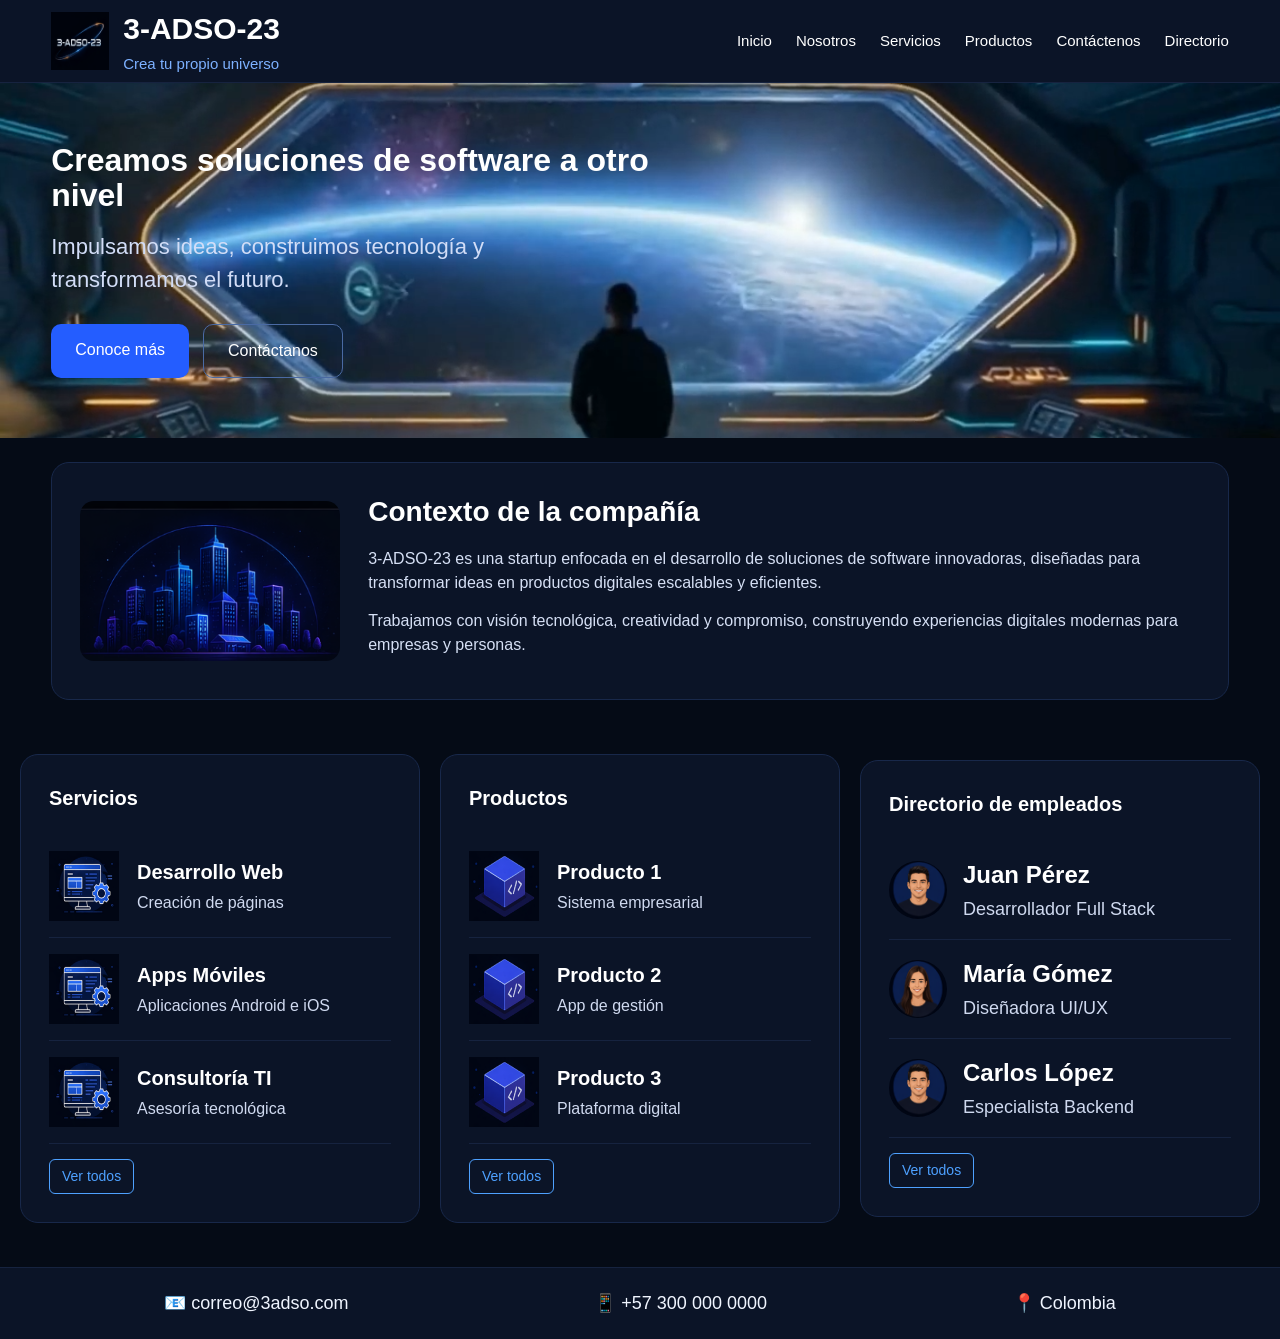
==== index.html @ d5058872 "first commit" ====
<!DOCTYPE html>
<html lang="es">
<head>
  <meta charset="UTF-8" />
  <meta name="viewport" content="width=device-width, initial-scale=1.0" />
  <title>3-ADSO-23</title>
  <link rel="stylesheet" href="styles.css" />
</head>
<body>

  <!-- HEADER -->
  <header class="header">
    <div class="container nav-container">
      <div class="logo-box">
        <img src="assets/logo.png" alt="Logo 3-ADSO-23" class="logo-img" />
        <div class="logo-text">
          <h1>3-ADSO-23</h1>
          <p>Crea tu propio universo</p>
        </div>
      </div>

      <nav class="menu">
        <a href="#inicio">Inicio</a>
        <a href="#nosotros">Nosotros</a>
        <a href="#servicios">Servicios</a>
        <a href="#productos">Productos</a>
        <a href="#contacto">Contáctenos</a>
        <a href="directorio.html">Directorio</a>
      </nav>
    </div>
  </header>

  <!-- HERO -->
  <section class="hero" id="inicio">
    <div class="container hero-content">
      <div class="hero-text">
        <h2>Creamos soluciones de software a otro nivel</h2>
        <p>Impulsamos ideas, construimos tecnología y transformamos el futuro.</p>

        <div class="hero-buttons">
          <a href="#nosotros" class="btn btn-primary">Conoce más</a>
          <a href="#contacto" class="btn btn-secondary">Contáctanos</a>
        </div>
      </div>
    </div>
  </section>

  <!-- CONTEXTO -->
  <section class="context-section" id="nosotros">
    <div class="container context-card">
      <div class="context-image">
        <img src="assets/contexto.png" alt="Contexto de la compañía" />
      </div>

      <div class="context-text">
        <h3>Contexto de la compañía</h3>
        <p>
          3-ADSO-23 es una startup enfocada en el desarrollo de soluciones de
          software innovadoras, diseñadas para transformar ideas en productos
          digitales escalables y eficientes.
        </p>
        <p>
          Trabajamos con visión tecnológica, creatividad y compromiso,
          construyendo experiencias digitales modernas para empresas y personas.
        </p>
      </div>
    </div>
  </section>

  <!-- SERVICIOS + PRODUCTOS + DIRECTORIO -->
  <section class="cards-section">
    <div class="cards-row">

      <div class="info-card" id="servicios">
        <h3>Servicios</h3>

        <div class="mini-item">
          <img src="assets/servicio.png" alt="Servicio" />
          <div>
            <h4>Desarrollo Web</h4>
            <p>Creación de páginas</p>
          </div>
        </div>

        <div class="mini-item">
          <img src="assets/servicio.png" alt="Servicio" />
          <div>
            <h4>Apps Móviles</h4>
            <p>Aplicaciones Android e iOS</p>
          </div>
        </div>

        <div class="mini-item">
          <img src="assets/servicio.png" alt="Servicio" />
          <div>
            <h4>Consultoría TI</h4>
            <p>Asesoría tecnológica</p>
          </div>
        </div>
		<a href="#" class="btn-ver">Ver todos</a>
      </div>

      <div class="info-card" id="productos">
        <h3>Productos</h3>

        <div class="mini-item">
          <img src="assets/producto.png" alt="Producto" />
          <div>
            <h4>Producto 1</h4>
            <p>Sistema empresarial</p>
          </div>
        </div>

        <div class="mini-item">
          <img src="assets/producto.png" alt="Producto" />
          <div>
            <h4>Producto 2</h4>
            <p>App de gestión</p>
          </div>
        </div>

        <div class="mini-item">
          <img src="assets/producto.png" alt="Producto" />
          <div>
            <h4>Producto 3</h4>
            <p>Plataforma digital</p>
          </div>
        </div>
		<a href="#" class="btn-ver">Ver todos</a>
      </div>

      <div class="info-card" id="directorio">
        <h3>Directorio de empleados</h3>

        <div class="employee empleado">
          <img src="assets/user1.png" alt="Juan Pérez" />
          <div>
            <h4>Juan Pérez</h4>
            <p>Desarrollador Full Stack</p>
          </div>
        </div>

        <div class="employee empleado">
          <img src="assets/user2.png" alt="María Gómez" />
          <div>
            <h4>María Gómez</h4>
            <p>Diseñadora UI/UX</p>
          </div>
        </div>

        <div class="employee empleado">
          <img src="assets/user3.png" alt="Carlos López" />
          <div>
            <h4>Carlos López</h4>
            <p>Especialista Backend</p>
          </div>
        </div>
		<a href="#" class="btn-ver">Ver todos</a>
      </div>

    </div>
  </section>

  <!-- FOOTER -->
  <footer class="footer" id="contacto">
    <div class="container footer-content">
      <p>📧 correo@3adso.com</p>
      <p>📱 +57 300 000 0000</p>
      <p>📍 Colombia</p>
    </div>
  </footer>

  <script src="script.js"></script>
</body>
</html>
---- styles.css ----
/* =========================
   RESET BÁSICO
========================= */
* {
  margin: 0;
  padding: 0;
  box-sizing: border-box;
}

/* =========================
   ESTILOS GENERALES
========================= */
body {
  font-family: Arial, sans-serif;
  background-color: #050b16;
  color: #ffffff;
  line-height: 1.5;
}

img {
  display: block;
  max-width: 100%;
}

a {
  text-decoration: none;
}

.container {
  width: 92%;
  max-width: 1300px;
  margin: 0 auto;
}

/* =========================
   HEADER
========================= */
.header {
  background-color: #0b1427;
  border-bottom: 1px solid #16233f;
  position: sticky;
  top: 0;
  z-index: 1000;
}

.nav-container {
  min-height: 82px;
  display: flex;
  justify-content: space-between;
  align-items: center;
  gap: 30px;
}

.logo-box {
  display: flex;
  align-items: center;
  gap: 14px;
}

.logo-img {
  width: 58px;
  height: 58px;
  object-fit: contain;
}

.logo-text h1 {
  font-size: 30px;
  margin-bottom: 2px;
}

.logo-text p {
  font-size: 15px;
  color: #7db1ff;
}

.menu {
  display: flex;
  gap: 24px;
  flex-wrap: wrap;
}

.menu a {
  color: #ffffff;
  font-size: 15px;
  transition: color 0.3s ease;
}

.menu a:hover {
  color: #4ea1ff;
}

/* =========================
   HERO
========================= */
.hero {
    position: relative;
    padding: 60px 0;
    background-image: url("assets/hero.png");
    background-size: cover;       /* ocupa todo */
    background-position: center;  /* centrada */
    background-repeat: no-repeat;
}

/* Asegura que el contenido quede encima */
.hero-content {
    position: relative;
    z-index: 2;
}

.hero-text {
  flex: 1;
}

.hero-text h2 {
  font-size: 32px;
  line-height: 1.08;
  max-width: 620px;
  margin-bottom: 18px;
}

.hero-text p {
  font-size: 22px;
  color: #d2ddf7;
  max-width: 560px;
  margin-bottom: 28px;
}

.hero-buttons {
  display: flex;
  gap: 14px;
  flex-wrap: wrap;
}

.hero-image-box {
  flex: 1;
  display: flex;
  justify-content: flex-end;
}

.hero-image {
  width: 100%;
  max-width: 520px;
  border-radius: 18px;
  object-fit: cover;
}

/* =========================
   BOTONES
========================= */
.btn {
  padding: 14px 24px;
  border-radius: 10px;
  font-size: 16px;
  display: inline-block;
  transition: 0.3s ease;
}

.btn-primary {
  background-color: #245dff;
  color: white;
}

.btn-primary:hover {
  background-color: #3b78ff;
}

.btn-secondary {
  border: 1px solid #4a6aa3;
  color: white;
  background-color: transparent;
}

.btn-secondary:hover {
  background-color: #12203d;
}

.btn-ver {
    display: inline-block;
    margin-top: 15px;
    align-self: center;
    color: #4ea1ff;
    font-size: 14px;
    text-decoration: none;
    border: 1px solid #4ea1ff;
    padding: 6px 12px;
    border-radius: 6px;
    transition: 0.3s;
}

/* Hover */
.btn-ver:hover {
    background-color: #4ea1ff;
    color: #fff;
}

/* =========================
   CONTEXTO
========================= */
.context-section {
  padding: 24px 0;
}

.context-card {
  background-color: #0b1427;
  border: 1px solid #18284a;
  border-radius: 18px;
  padding: 28px;
  display: flex;
  align-items: center;
  gap: 28px;
}

.context-image {
  width: 260px;
  flex-shrink: 0;
}

.context-image img {
  width: 100%;
  border-radius: 14px;
}

.context-text h3 {
  font-size: 28px;
  margin-bottom: 14px;
}

.context-text p {
  font-size: 16px;
  color: #d6e0f5;
  margin-bottom: 14px;
  max-width: 850px;
}

/* =========================
   TARJETAS
========================= */
.cards-section {
  padding: 10px 0 24px;
}

.cards-grid {
  display: grid;
  grid-template-columns: 1fr 1fr;
  gap: 24px;
}

.cards-row {
    display: flex;
    gap: 20px;
    padding: 20px;
}

/* Cada card ocupa el mismo espacio */
.info-card {
    flex: 1;
    align-self: center; 
}

.info-card {
  background-color: #0b1427;
  border: 1px solid #18284a;
  border-radius: 18px;
  padding: 28px;
}

.info-card h3 {
  font-size: 20px;
  margin-bottom: 22px;
}

.info-card h4 {
    font-size: 18px; /* antes muy grande */
}

.mini-item {
  display: flex;
  align-items: center;
  gap: 18px;
  padding: 16px 0;
  border-bottom: 1px solid #16233f;
}

.mini-item:last-child {
  border-bottom: none;
}

.mini-item img {
  width: 70px;
  height: 70px;
  object-fit: contain;
  flex-shrink: 0;
}

.mini-item h4 {
  font-size: 20px;
  margin-bottom: 4px;
}

.mini-item p {
  font-size: 16px;
  color: #d0daf0;
}

/* =========================
   DIRECTORIO
========================= */
.directory-section {
  padding-bottom: 24px;
}

.directory-card {
  background-color: #0b1427;
  border: 1px solid #18284a;
  border-radius: 18px;
  padding: 28px;
}

.directory-card h3 {
  font-size: 38px;
  margin-bottom: 20px;
}

.employee {
  display: flex;
  align-items: center;
  gap: 16px;
  padding: 16px 0;
  border-bottom: 1px solid #16233f;
  cursor: pointer;
  transition: background-color 0.3s ease;
}

.employee:last-child {
  border-bottom: none;
}

.employee:hover {
  background-color: #101b33;
}

.employee img {
  width: 58px;
  height: 58px;
  border-radius: 50%;
  object-fit: cover;
}

.employee h4 {
  font-size: 24px;
  margin-bottom: 3px;
}

.employee p {
  font-size: 18px;
  color: #cfd9ef;
}

/* =========================
   FOOTER
========================= */
.footer {
  background-color: #0b1427;
  border-top: 1px solid #16233f;
  padding: 22px 0;
}

.footer-content {
  display: flex;
  justify-content: space-around;
  gap: 20px;
  flex-wrap: wrap;
}

.footer-content p {
  font-size: 18px;
  color: #f0f5ff;
}

/* =========================
   RESPONSIVE
========================= */
@media (max-width: 992px) {
  .hero-content,
  .context-card {
    flex-direction: column;
    align-items: flex-start;
  }

  .hero-text h2 {
    font-size: 42px;
  }

  .context-text h3,
  .info-card h3,
  .directory-card h3 {
    font-size: 24px;
  }

  .cards-grid {
    grid-template-columns: 1fr;
  }

  .hero-image-box {
    justify-content: center;
    width: 100%;
  }
}

@media (max-width: 768px) {
  .nav-container {
    flex-direction: column;
    align-items: flex-start;
    padding: 16px 0;
  }

  .menu {
    gap: 14px;
  }

  .hero-text h2 {
    font-size: 34px;
  }

  .hero-text p,
  .context-text p,
  .mini-item p,
  .employee p,
  .footer-content p {
    font-size: 16px;
  }

  .logo-text h1 {
    font-size: 24px;
  }

  .mini-item h4,
  .employee h4 {
    font-size: 20px;
  }
  
}

.employee-link {
  display: block;
  padding: 12px;
  margin-bottom: 8px;
  background-color: #101b33;
  color: white;
  border-radius: 8px;
  text-decoration: none;
}

.employee-link:hover {
  background-color: #1d2c50;
  color: #4ea1ff;
}

/* =========================
   SECCIONES POR LETRA
========================= */
.cards-section[id] {
    margin-top: 28px;          /* espacio arriba entre letras */
}

/* Línea divisora elegante */
.cards-section[id] .info-card {
    border-top: 2px solid #1f3157;
    padding-top: 22px;
}

/* Título de la letra */
.cards-section[id] h3 {
    font-size: 26px;
    color: #4ea1ff;
    margin-bottom: 18px;
    letter-spacing: 2px;
}

/* Si quieres aún más separación visual */
.cards-section[id]:not(:last-child) {
    margin-bottom: 18px;
}

/* CONTENEDOR DEL ABC */
.alfabeto {
    display: flex;
    flex-wrap: wrap;
    gap: 10px;              /* separación entre letras */
    margin-top: 15px;
}

/* LINKS DE CADA LETRA */
.alfabeto a {
    display: inline-block;
    min-width: 36px;
    text-align: center;
    padding: 8px 10px;
    background-color: #101b33;
    color: #4ea1ff;
    text-decoration: none;
    border-radius: 8px;
    font-weight: bold;
    transition: 0.3s;
}

/* HOVER */
.alfabeto a:hover {
    background-color: #1f3157;
    color: #ffffff;
}

/* LETRA ACTIVA AL DAR CLICK */
.alfabeto a:focus {
    outline: none;
    background-color: #245dff;
    color: white;
}

/* FOTO DEL PERFIL */
.foto-perfil {
    width: 180px;          /* tamaño más pequeño */
    height: 180px;         /* mismo alto para círculo perfecto */
    object-fit: cover;     /* recorta sin deformar */
    border-radius: 50%;    /* circular */
    display: block;
    margin: 0 auto 20px auto; /* centrada */
    border: 3px solid #1f3157;
}

/* CONTENEDOR DEL PERFIL */
.perfil-empleado {
    max-width: 500px;
    margin: auto;
}
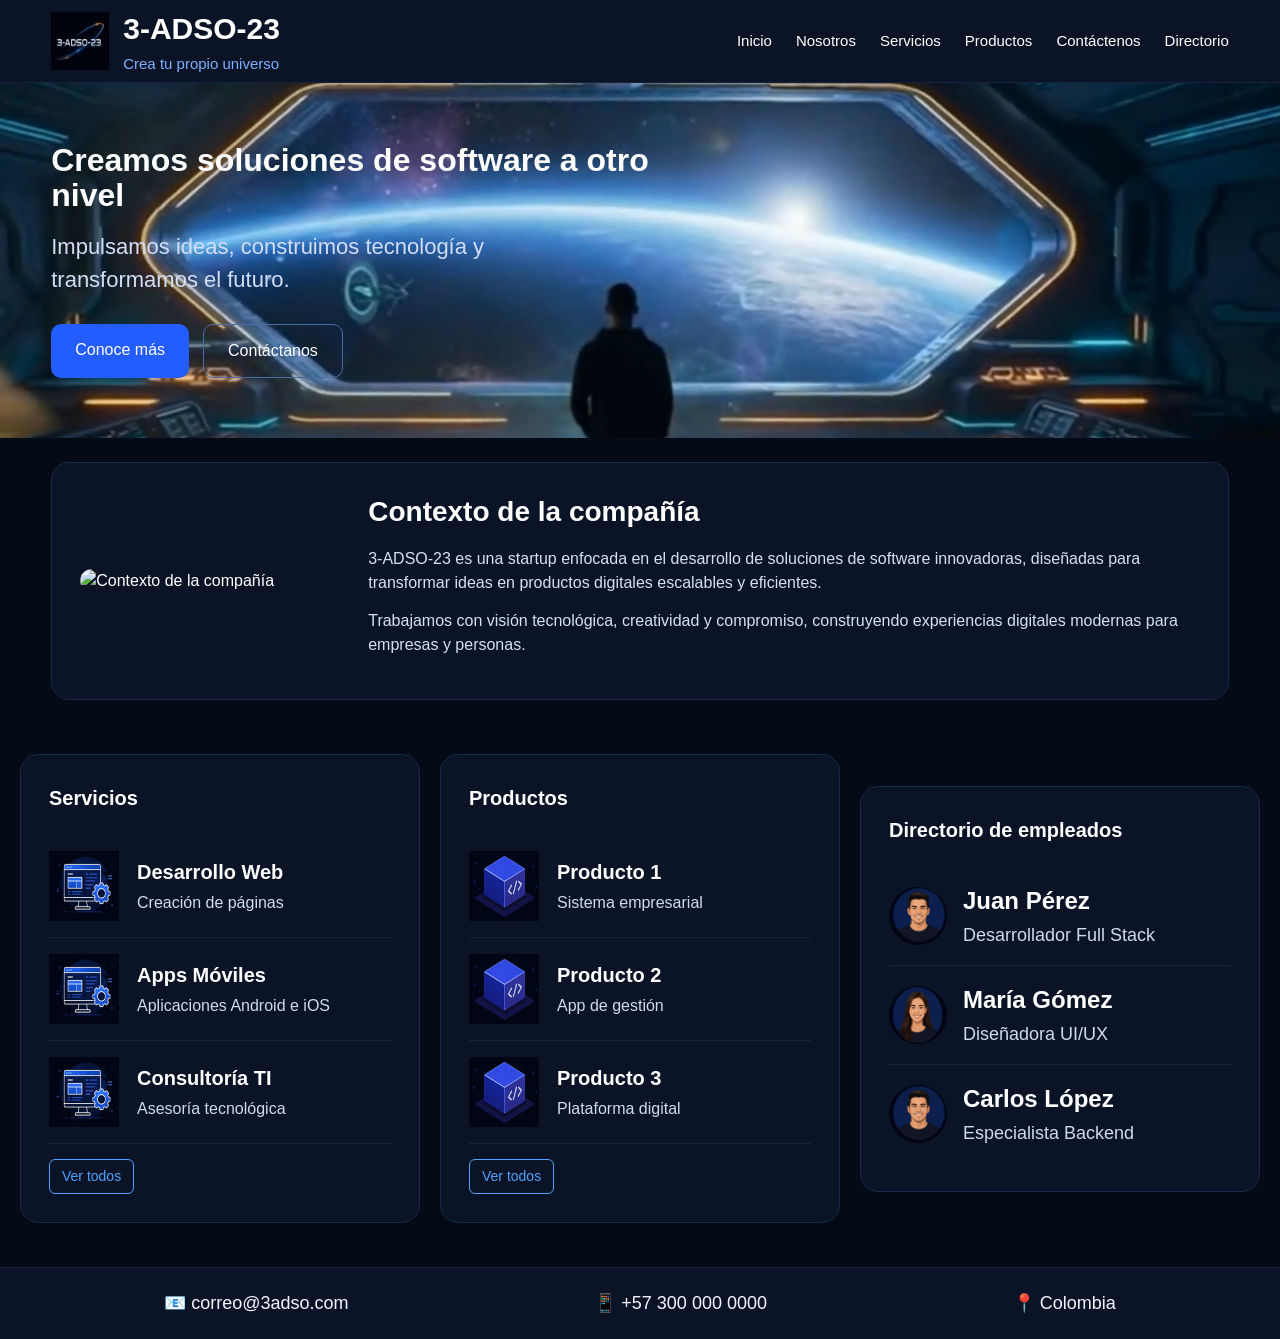
==== commit d2a077c3: "se añade perfil de David Varela" ====
--- a/index.html
+++ b/index.html
@@ -154,9 +154,7 @@
             <h4>Carlos López</h4>
             <p>Especialista Backend</p>
           </div>
-        </div>
-		<a href="#" class="btn-ver">Ver todos</a>
-      </div>
+        
 
     </div>
   </section>
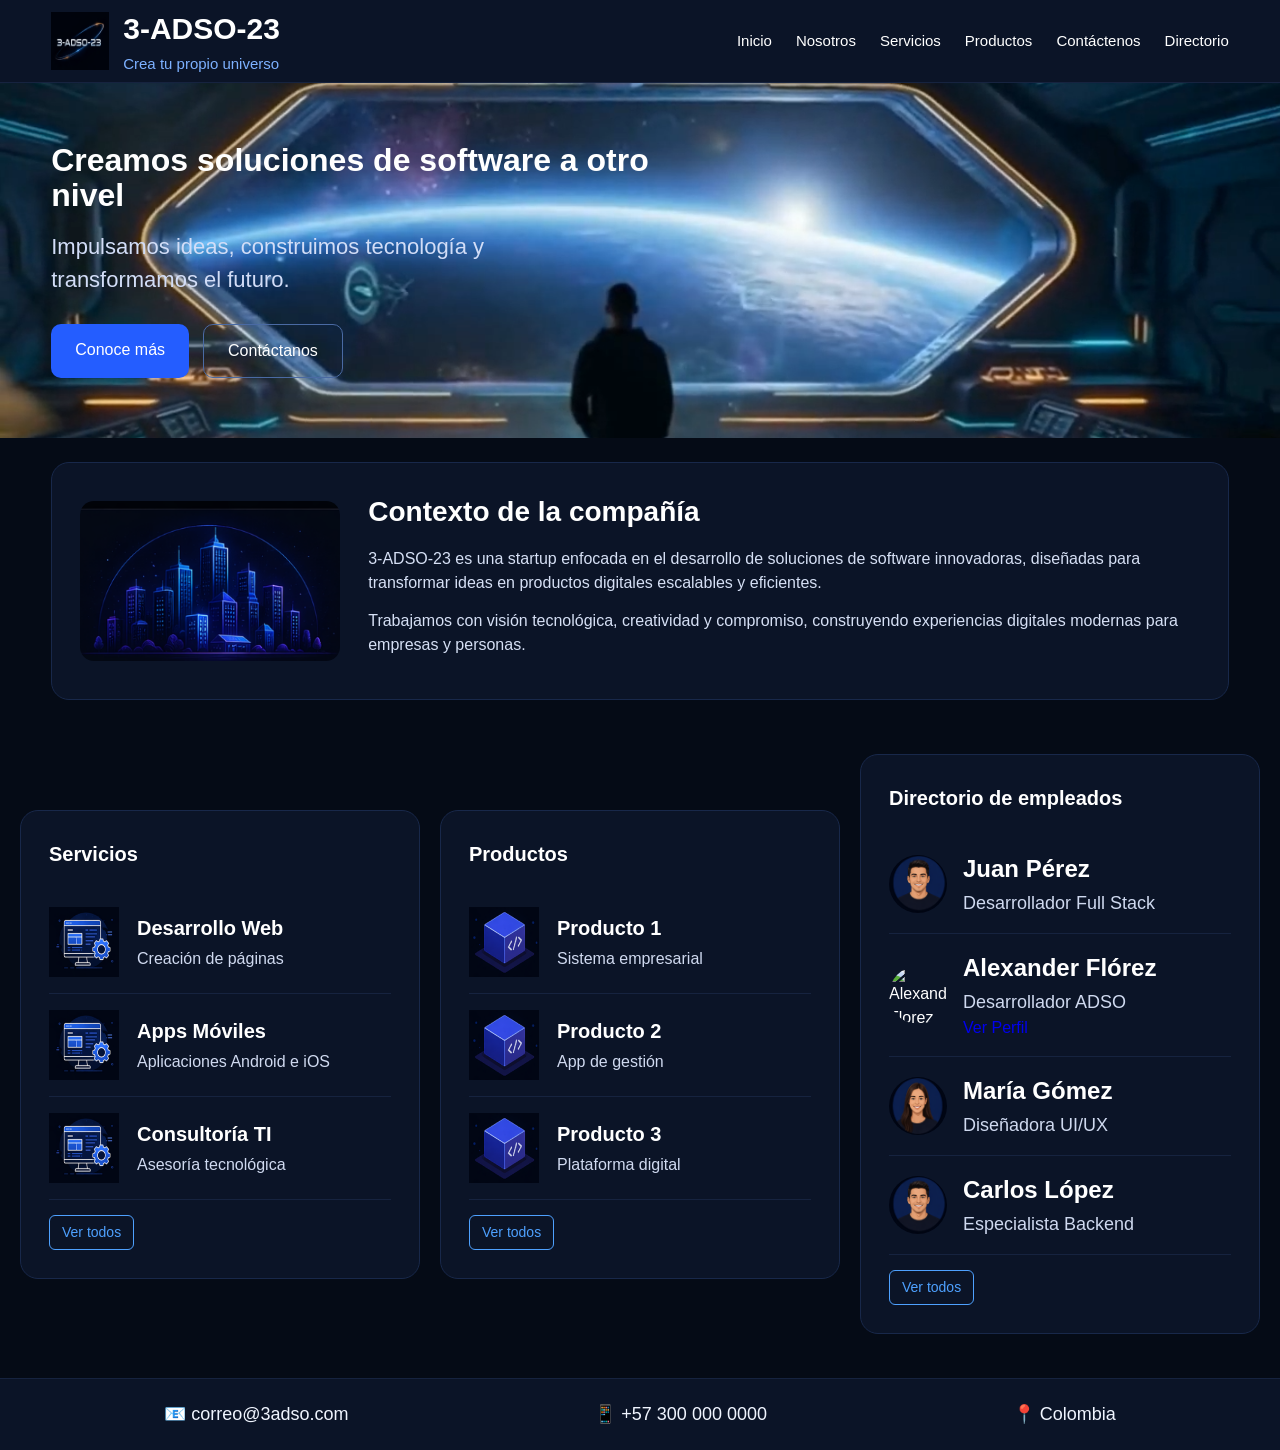
==== commit 9eb3d438: "mi perfil enlazado al directorio principal" ====
--- a/index.html
+++ b/index.html
@@ -139,6 +139,14 @@
             <p>Desarrollador Full Stack</p>
           </div>
         </div>
+        <div class="employee empleado">
+    <img src="assets/empLeados/Alexander Florez.jpeg" alt="Alexander Florez" />
+    <div>
+        <h4>Alexander Flórez</h4>
+        <p>Desarrollador ADSO</p>
+        <a href="empleados/Alexander-florez.html">Ver Perfil</a>
+    </div>
+</div>
 
         <div class="employee empleado">
           <img src="assets/user2.png" alt="María Gómez" />
@@ -154,7 +162,9 @@
             <h4>Carlos López</h4>
             <p>Especialista Backend</p>
           </div>
-        
+        </div>
+		<a href="#" class="btn-ver">Ver todos</a>
+      </div>
 
     </div>
   </section>
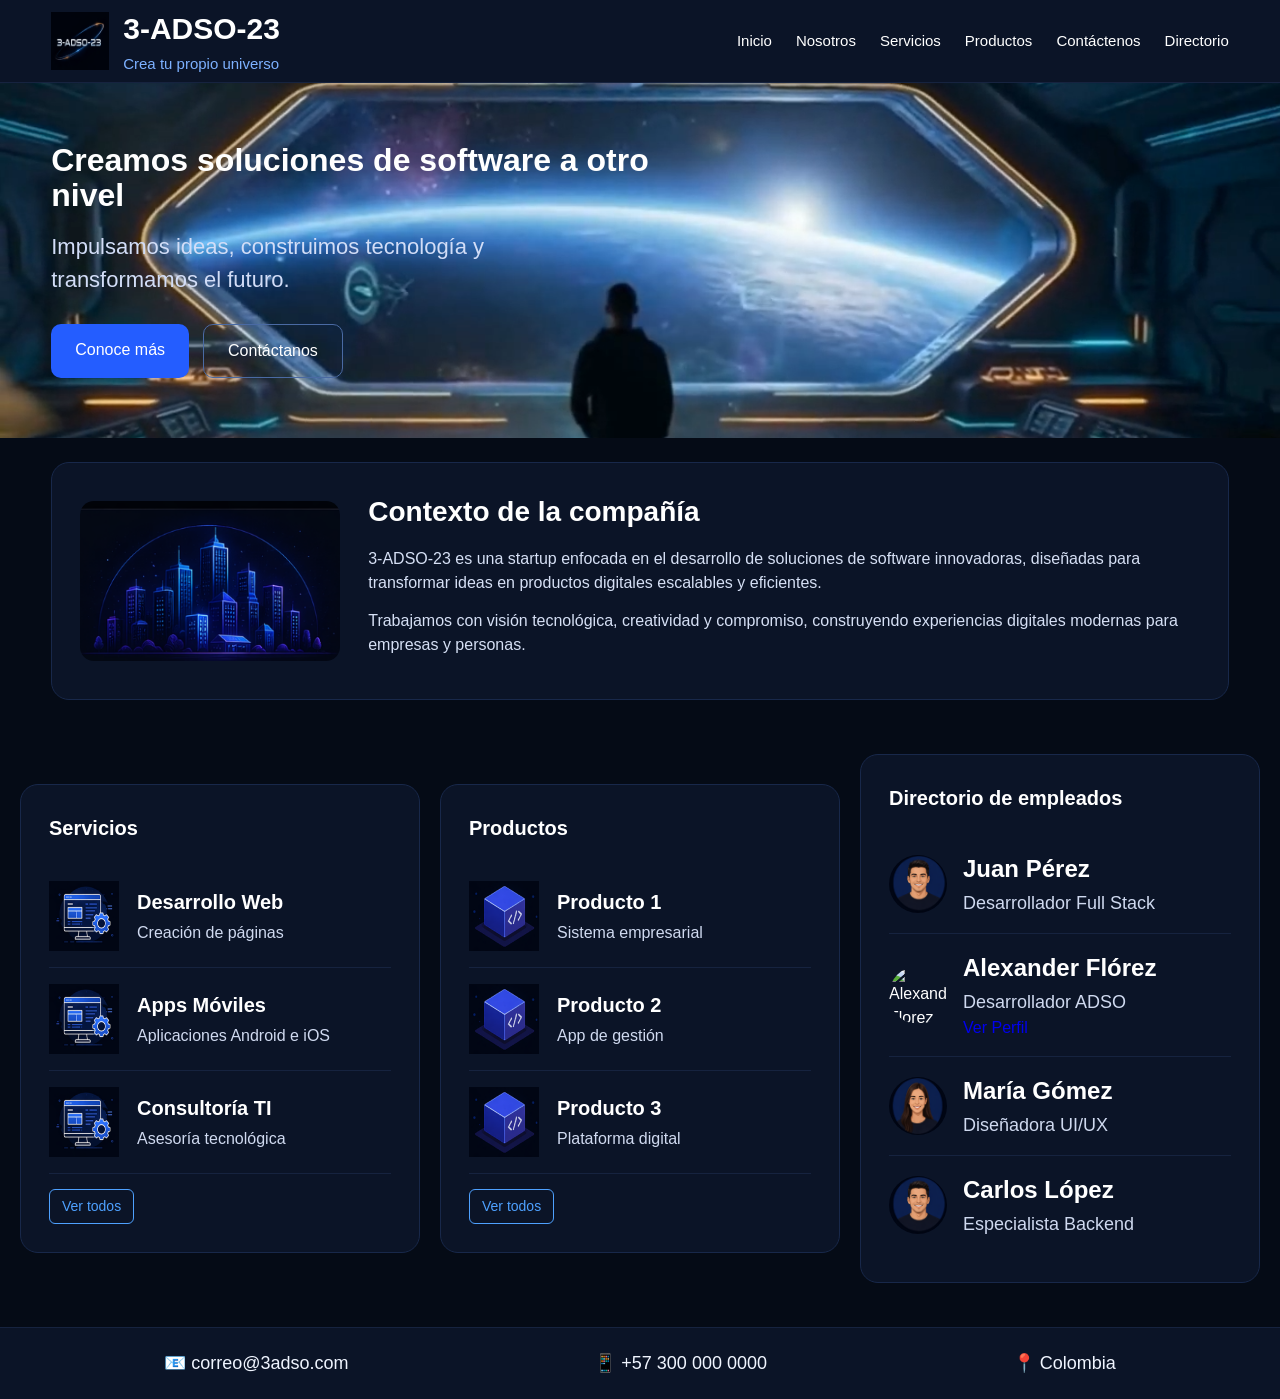
==== commit 6b47e6a3: "Merge d2a077c325cc821029b8ab15b34a6bb1b3d34224 into ab6d314ac2c883fe61b26fc341f6072047aafefb" ====
--- a/index.html
+++ b/index.html
@@ -162,9 +162,7 @@
             <h4>Carlos López</h4>
             <p>Especialista Backend</p>
           </div>
-        </div>
-		<a href="#" class="btn-ver">Ver todos</a>
-      </div>
+        
 
     </div>
   </section>
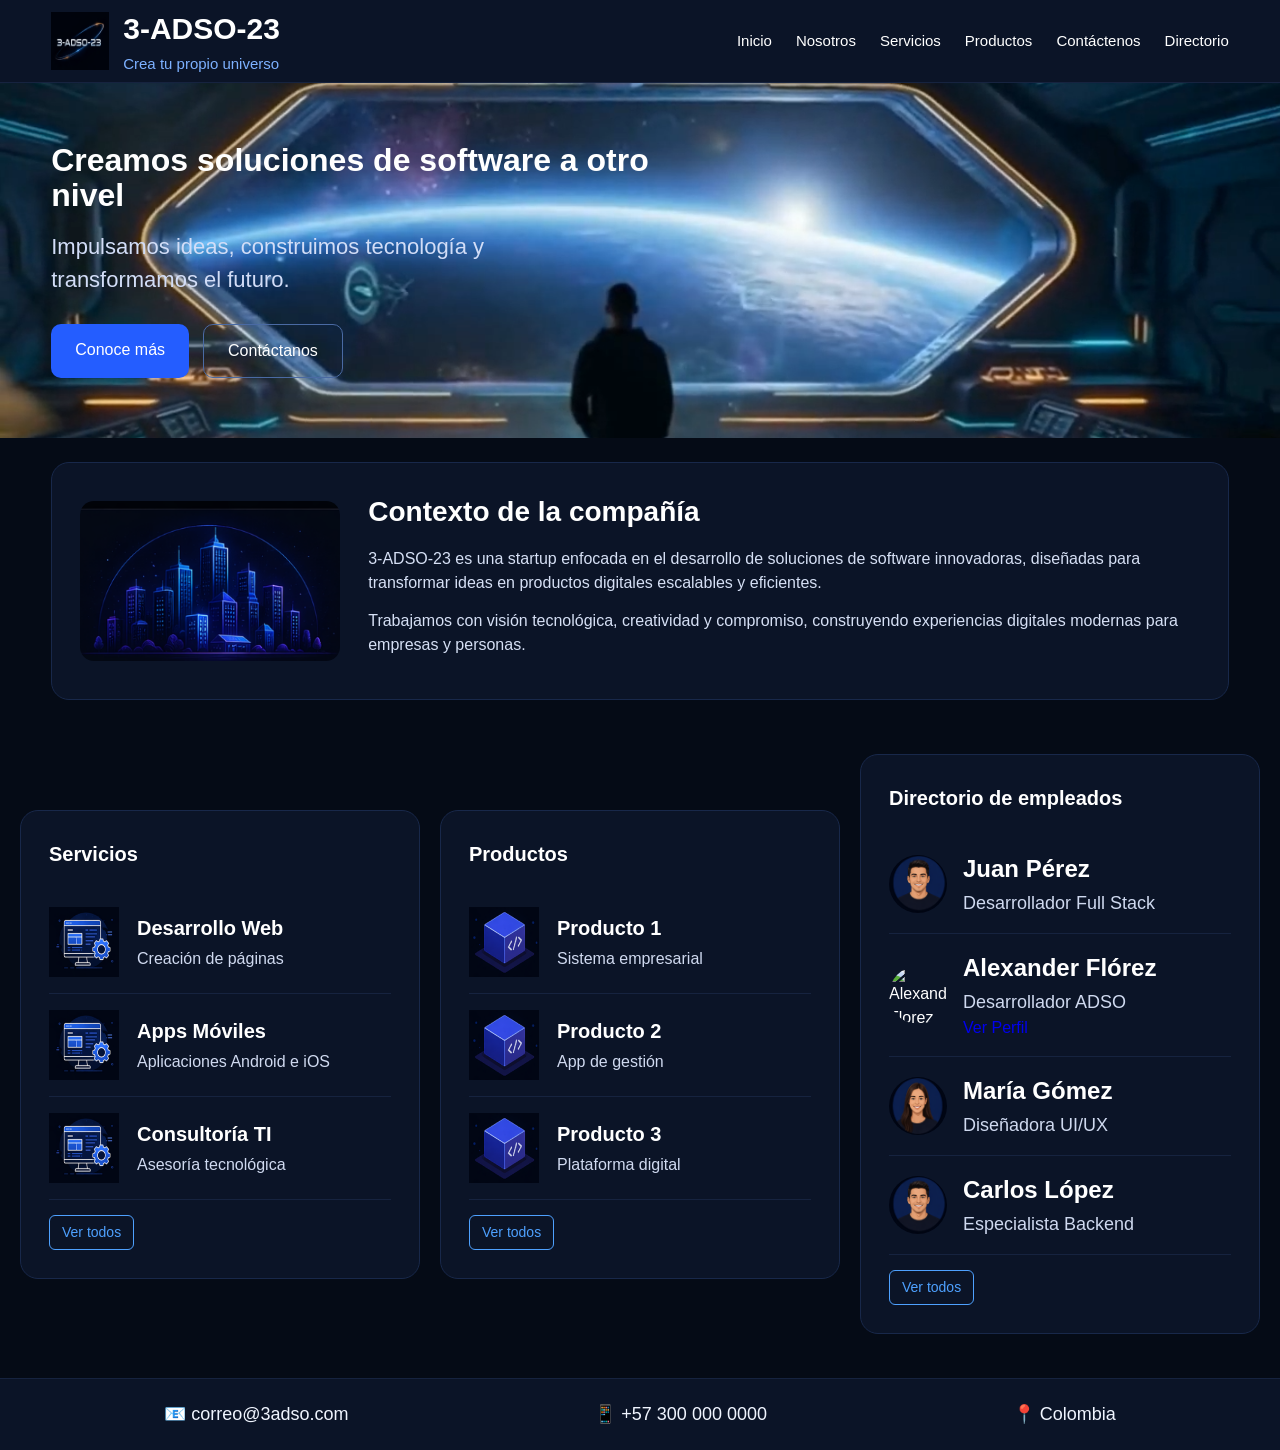
==== commit 152f9d92: "Merge branch 'main' of https://github.com/cavilosoft/3-adso-23" ====
--- a/index.html
+++ b/index.html
@@ -162,7 +162,9 @@
             <h4>Carlos López</h4>
             <p>Especialista Backend</p>
           </div>
-        
+        </div>
+		<a href="#" class="btn-ver">Ver todos</a>
+      </div>
 
     </div>
   </section>
